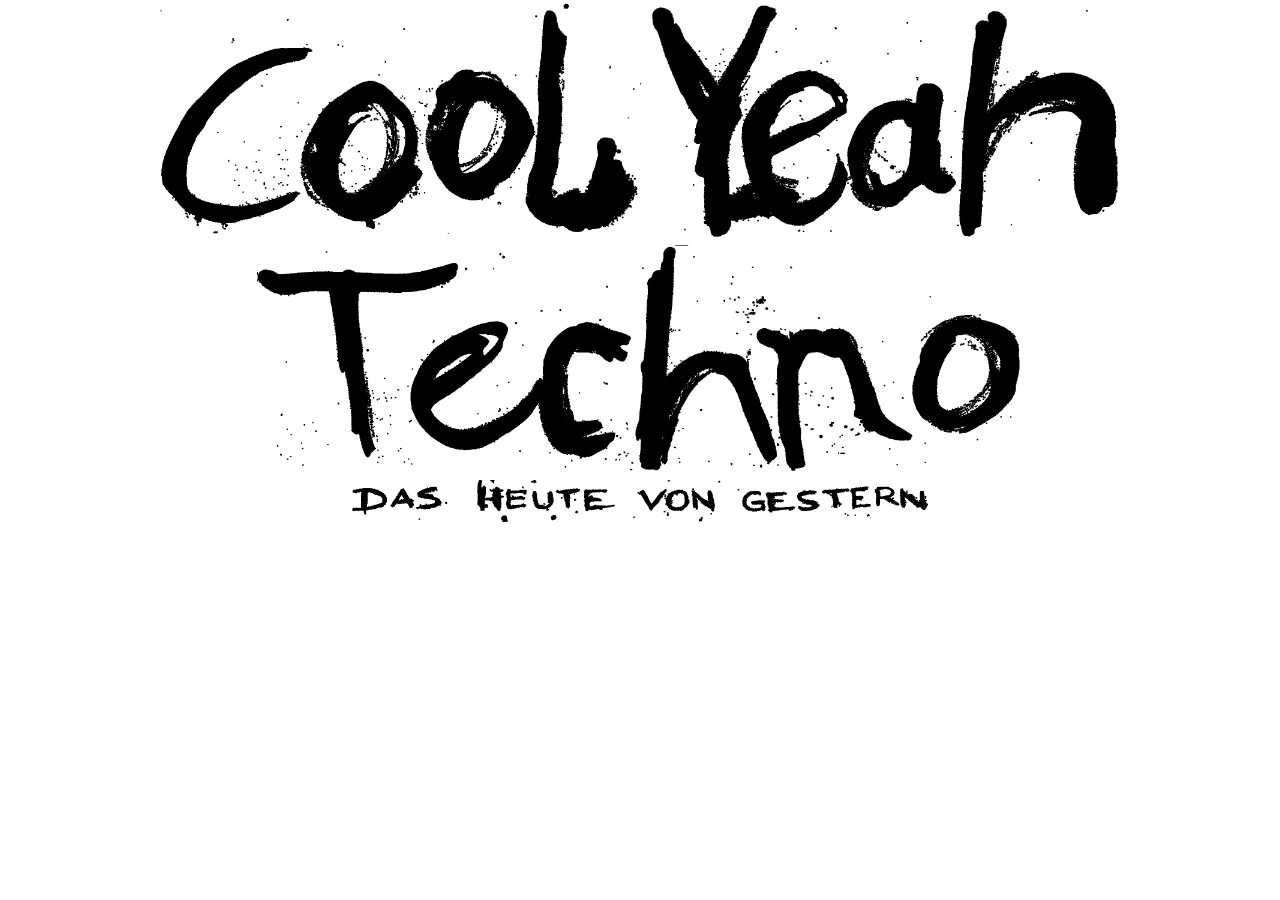
==== 1-waste.html @ 099c029a "sub sites hinzugefügt, bilder umbenannt" ====
<!doctype html>
<html class="no-js" lang="en" dir="ltr">
  <head>
    <meta charset="utf-8">
    <meta http-equiv="x-ua-compatible" content="ie=edge">
    <meta name="viewport" content="width=device-width, initial-scale=1.0">
    <title>Cool Yeah Techno</title>
    <link rel="stylesheet" href="css/foundation.css">
    <link rel="stylesheet" href="css/app.css">
  </head>



  <body>

    <div class="grid-container">

      <div class="grid-x grid-padding-x">
        <div class="large-5 medium-5 small-10 large-offset-1 medium-offset-1 small-offset-1 column">
          <img src="img/1-cool.png" alt="Cool">
        </div>
        <div class="large-5 medium-5 small-8 large-offset-0 medium-offset-0 small-offset-2 column">
          <img src="img/2-yeah.png" alt="Yeah">
        </div>
      </div>

      <div class="grid-x grid-padding-x">
        <div class="large-8 medium-8 small-12 large-offset-2 medium-offset-2 small-offset-0 column">
          <img src="img/3-techno.png" alt="Techno">
        </div>
      </div>

      <div class="grid-x grid-padding-x">
        <div class="large-6 medium-6 small-8 large-offset-3 medium-offset-3 small-offset-2 column">
          <img src="img/4-today.png" alt="Das Heute von Gestern">
        </div>
      </div>

    </div>



    <script src="js/vendor/jquery.js"></script>
    <script src="js/vendor/what-input.js"></script>
    <script src="js/vendor/foundation.js"></script>
    <script src="js/app.js"></script>
  </body>
</html>
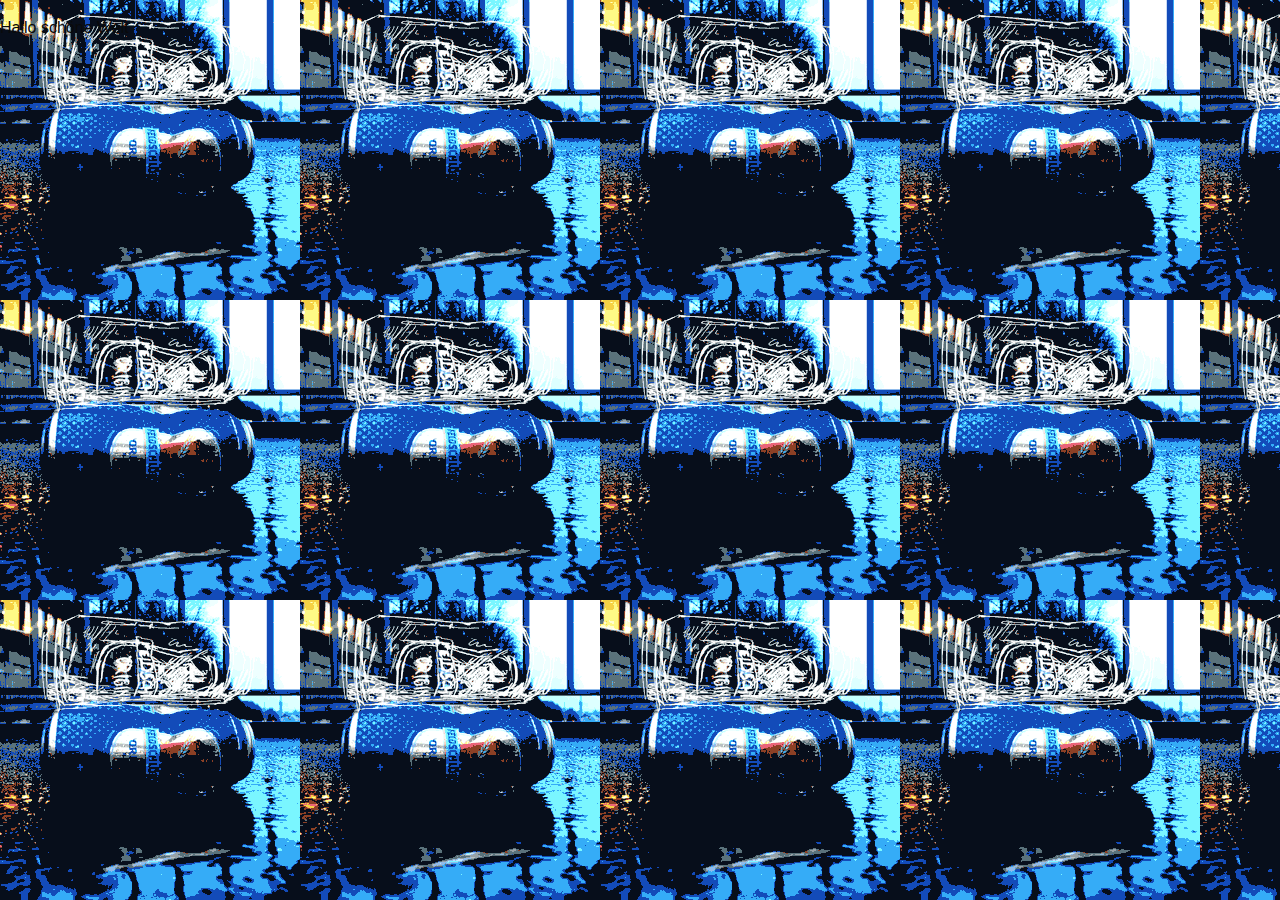
==== commit 2a4eef72: "waste 1-2" ====
--- a/1-waste.html
+++ b/1-waste.html
@@ -9,34 +9,17 @@
     <link rel="stylesheet" href="css/app.css">
   </head>
 
+  <style>
+  body {
+      background-image: url("img/1-waste-loop.gif");
+      background-repeat: repeat-xy;
+  }
+  </style>
 
 
   <body>
 
-    <div class="grid-container">
-
-      <div class="grid-x grid-padding-x">
-        <div class="large-5 medium-5 small-10 large-offset-1 medium-offset-1 small-offset-1 column">
-          <img src="img/1-cool.png" alt="Cool">
-        </div>
-        <div class="large-5 medium-5 small-8 large-offset-0 medium-offset-0 small-offset-2 column">
-          <img src="img/2-yeah.png" alt="Yeah">
-        </div>
-      </div>
-
-      <div class="grid-x grid-padding-x">
-        <div class="large-8 medium-8 small-12 large-offset-2 medium-offset-2 small-offset-0 column">
-          <img src="img/3-techno.png" alt="Techno">
-        </div>
-      </div>
-
-      <div class="grid-x grid-padding-x">
-        <div class="large-6 medium-6 small-8 large-offset-3 medium-offset-3 small-offset-2 column">
-          <img src="img/4-today.png" alt="Das Heute von Gestern">
-        </div>
-      </div>
-
-    </div>
+    <p>Hallo schöne Welt</p>
 
 
 
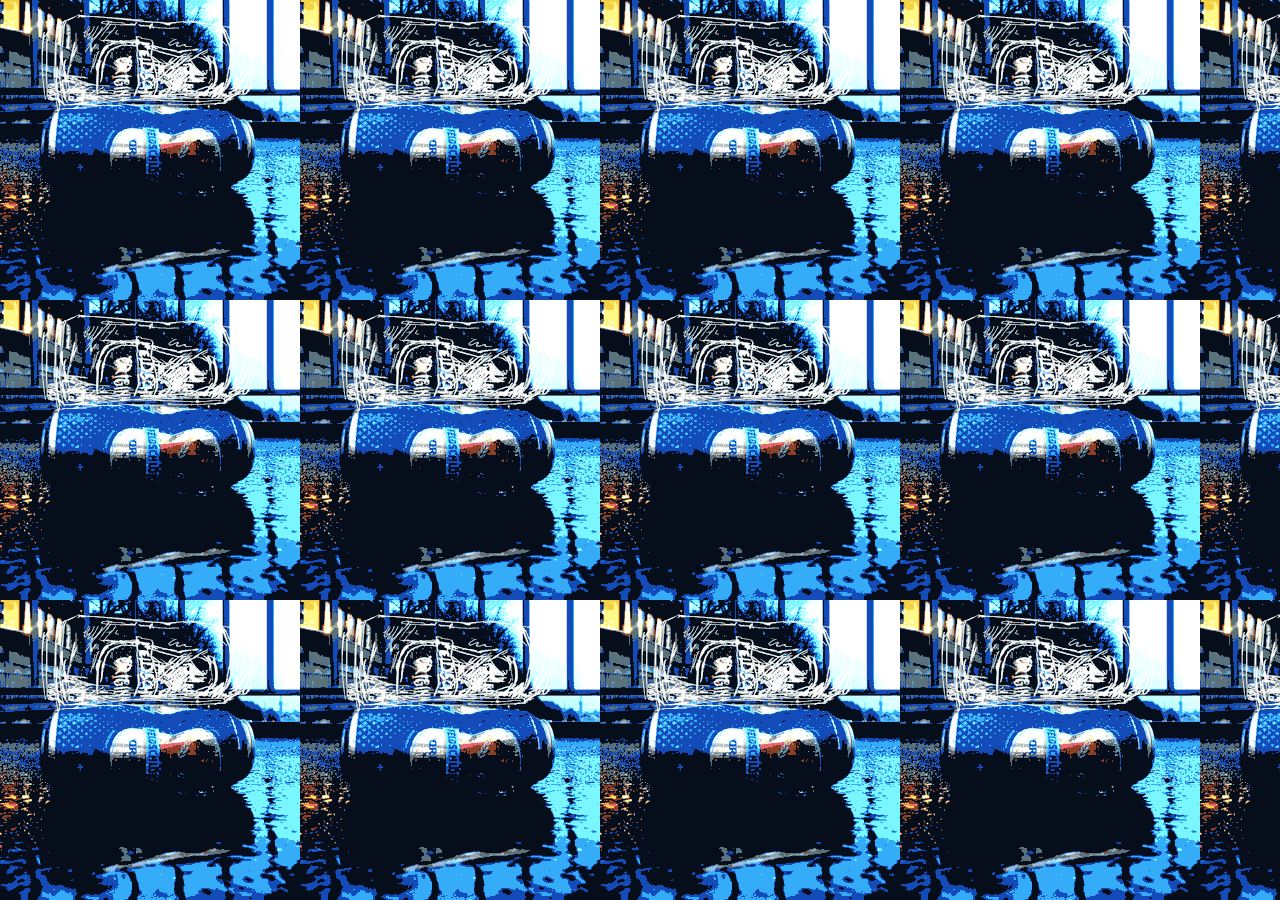
==== commit 4100d77e: "text weg" ====
--- a/1-waste.html
+++ b/1-waste.html
@@ -19,7 +19,6 @@
 
   <body>
 
-    <p>Hallo schöne Welt</p>
 
 
 
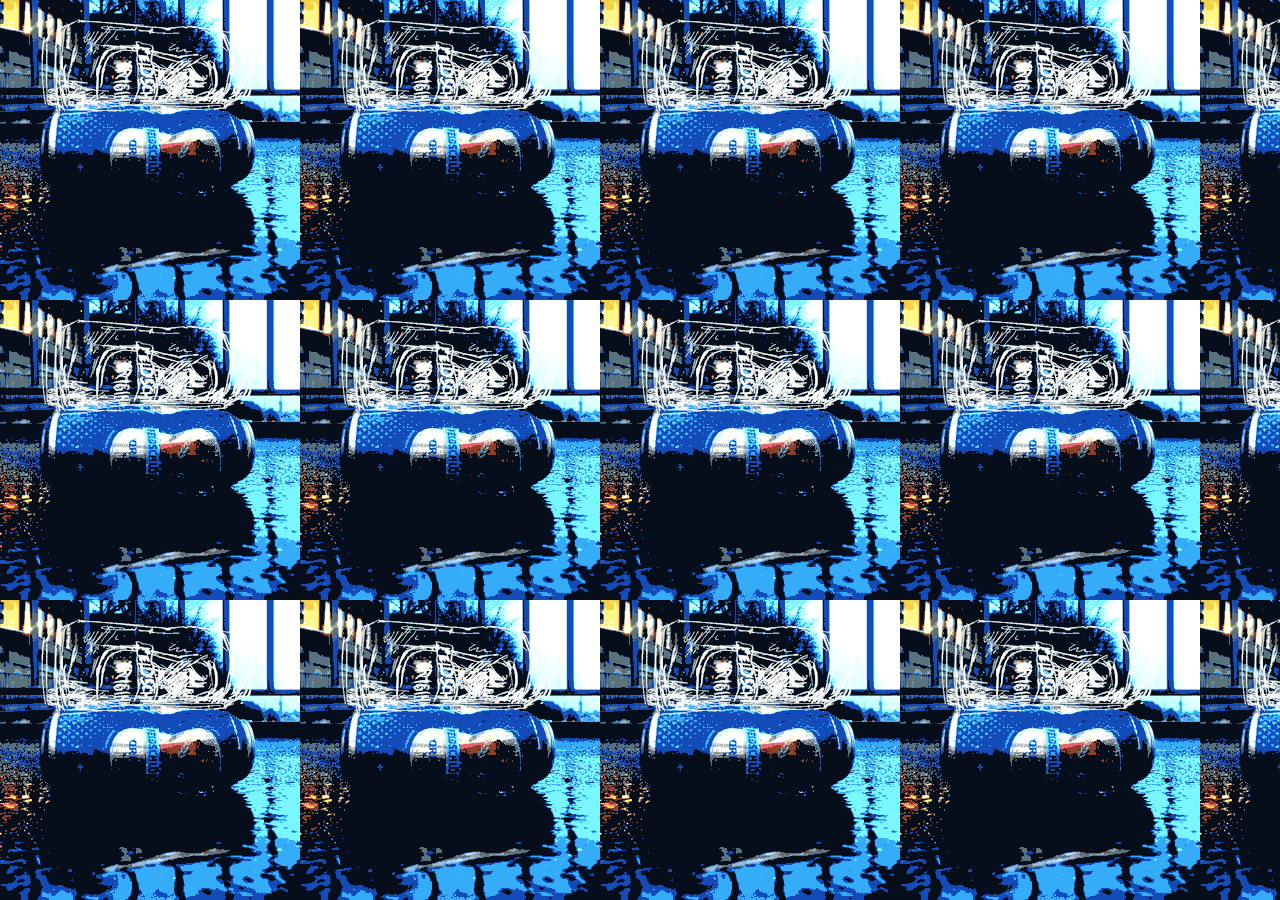
==== commit 352ddf0e: "deleting css in foundation" ====
--- a/1-waste.html
+++ b/1-waste.html
@@ -22,6 +22,7 @@
 
 
 
+
     <script src="js/vendor/jquery.js"></script>
     <script src="js/vendor/what-input.js"></script>
     <script src="js/vendor/foundation.js"></script>
--- a/css/app.css
+++ b/css/app.css
@@ -0,0 +1,15 @@
+h1 {
+  font-size: 2em;
+  margin: 0.67em 0;
+  text-align: center;
+}
+
+h2 {
+  font-family: monospace;
+  font-size: 1em;
+  margin: 1em;
+  margin-right: 1em;
+  text-align: right;
+  color: #ffffff;
+
+}
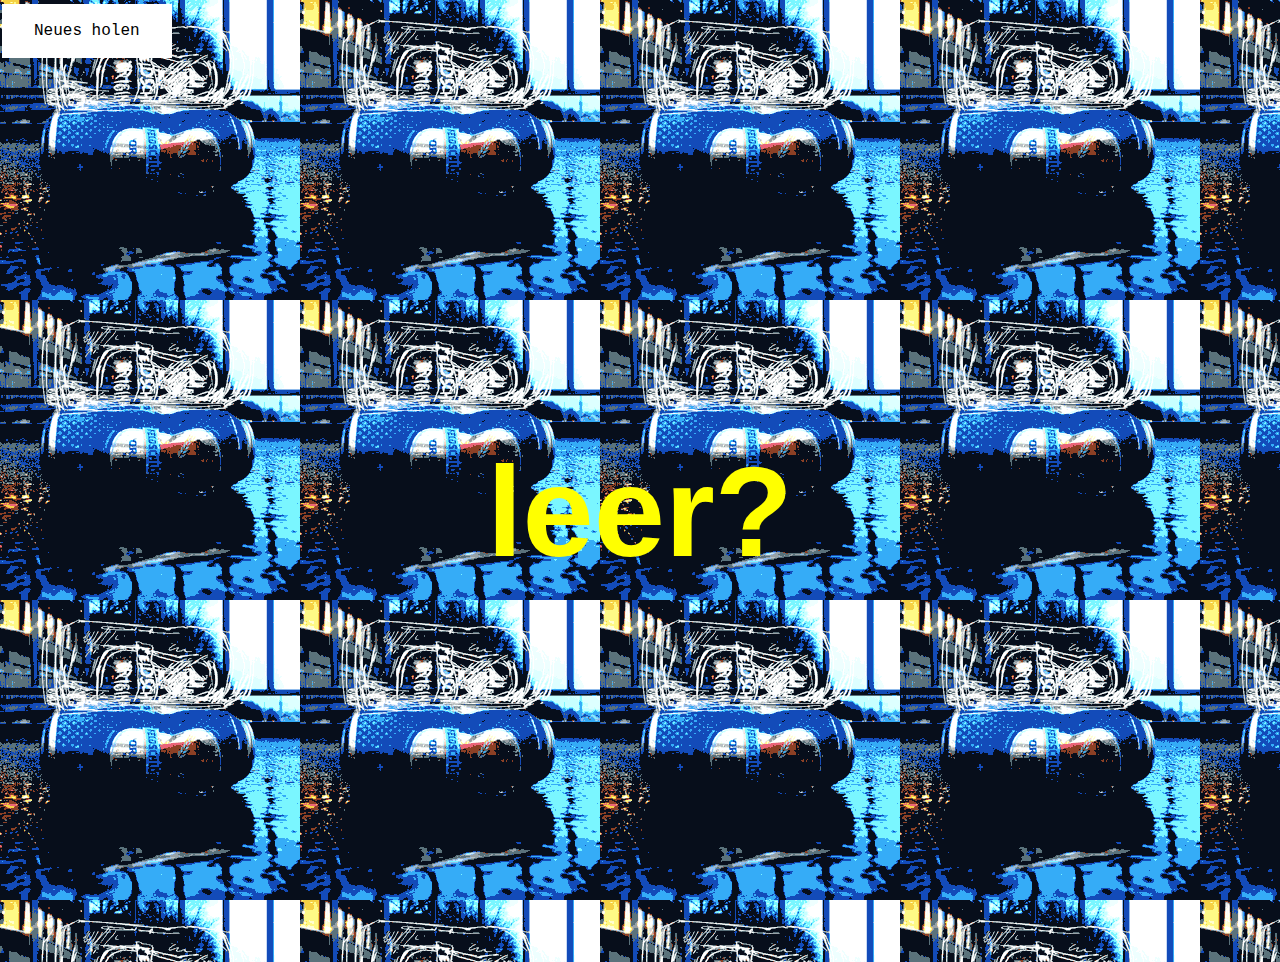
==== commit 407cb888: "checkbox-drawing" ====
--- a/1-waste.html
+++ b/1-waste.html
@@ -19,7 +19,19 @@
 
   <body>
 
+<a href="index.html" class="button1">Neues holen</a>
 
+    <div class="grid-x grid-padding-x align-middle align-center fullcontainer">
+
+      <div class="large-10 medium-10 small-10 cell">
+        <div class="grid-x">
+          <div class="large-12 medium-12 small-12 cell">
+            <h5>leer?</h5>
+          </div>
+        </div>
+      </div>
+
+    </div>
 
 
 
--- a/css/app.css
+++ b/css/app.css
@@ -13,3 +13,187 @@
   color: #ffffff;
 
 }
+
+h3 {
+  font-family: cursive;
+  font-size: 2em;
+  margin: 0.67em 0;
+  text-align: left;
+
+}
+
+h4 {
+  font-family: monospace;
+  font-size: 15em;
+  text-align: center;
+  color: #ffffff;
+
+}
+
+h5 {
+  font-family: inherit;
+  font-size: 8em;
+  text-align: center;
+  color: #ffff00;
+
+}
+
+p {
+  font-family: monospace;
+  font-size: 1em;
+  margin: 0.67em 0;
+  text-align: left;
+
+}
+
+  p1 {
+    font-family: monospace;
+    font-size: 1.5em;
+    line-height: 1.4em;
+    margin-top: 1em;
+    text-align: left;
+
+}
+
+.button {
+    background-color: #000000;
+    border: none;
+    color: white;
+    padding: 15px 32px;
+    text-align: center;
+    text-decoration: none;
+    display: inline-block;
+    font-family: monospace;
+    font-size: 16px;
+    margin: 4px 2px;
+    cursor: pointer;
+}
+
+.button1 {
+    background-color: #ffffff;
+    border: none;
+    color: #000000;
+    padding: 15px 32px;
+    text-align: center;
+    text-decoration: none;
+    display: inline-block;
+    font-family: monospace;
+    font-size: 16px;
+    margin: 4px 2px;
+    cursor: pointer;
+}
+
+.button2 {
+    background-color: #ffffff;
+    color: #000000;
+    padding: 15px 32px;
+    text-align: center;
+    text-decoration: none;
+    display: inline-block;
+    font-family: monospace;
+    font-size: 16px;
+    margin: 4px 2px;
+    cursor: pointer;
+}
+
+
+.cap {
+  min-height: 100%
+}
+
+#imgHover:hover { margin-top: -15px; }
+
+img.rotate {
+  -webkit-transition: -webkit-transform .5s ease-in-out;
+          transition:         transform .5s ease-in-out;
+}
+img.rotate:hover {
+  -webkit-transform: rotate(180deg);
+          transform: rotate(180deg);
+}
+
+.foo img:last-child{display:none}
+.foo:hover img:first-child{display:none}
+.foo:hover img:last-child{display:inline-block}
+
+.hoverable {
+      cursor:default;
+      color:#000;
+      text-decoration:none;
+    }
+    .hoverable .hover {
+      display:none;
+    }
+    .hoverable:hover .normal {
+      display:none;
+    }
+    .hoverable:hover .hover {
+      display:inline;  /* CHANGE IF FOR BLOCK ELEMENTS */
+    }
+
+    video {
+        position: fixed;
+        top: 50%;
+        left: 50%;
+        min-width: 100%;
+        min-height: 100%;
+        width: auto;
+        height: auto;
+        z-index: -100;
+        transform: translateX(-50%) translateY(-50%);
+     background: url('//demosthenes.info/assets/images/polina.jpg') no-repeat;
+      background-size: cover;
+      transition: 0.1s opacity;
+    }
+
+@-ms-keyframes wiggle{0%{-ms-transform:rotate(3deg);}50%{-ms-transform:rotate(-3deg);}100%{-ms-transform:rotate(3deg);}}
+@-moz-keyframes wiggle{0%{-moz-transform:rotate(3deg);}50%{-moz-transform:rotate(-3deg);}100%{-moz-transform:rotate(3deg);}}
+@-webkit-keyframes wiggle{0%{-webkit-transform:rotate(3deg);}50%{-webkit-transform:rotate(-3deg);}100%{-webkit-transform:rotate(3deg);}}
+@keyframes wiggle{0%{transform:rotate(3deg);}50%{transform:rotate(-3deg);}100%{transform:rotate(3deg);}}
+.wiggle-me:hover{-ms-animation:wiggle .1s 2;-moz-animation:wiggle .1s 2;-webkit-animation:wiggle .1s 2;animation:wiggle .4s 2;}
+
+
+@-ms-keyframes wiggle{0%{-ms-transform:rotate(6deg);}50%{-ms-transform:rotate(-6deg);}100%{-ms-transform:rotate(6deg);}}
+@-moz-keyframes wiggle{0%{-moz-transform:rotate(6deg);}50%{-moz-transform:rotate(-6deg);}100%{-moz-transform:rotate(6deg);}}
+@-webkit-keyframes wiggle{0%{-webkit-transform:rotate(6deg);}50%{-webkit-transform:rotate(-6deg);}100%{-webkit-transform:rotate(6deg);}}
+@keyframes wiggle{0%{transform:rotate(6deg);}50%{transform:rotate(-6deg);}100%{transform:rotate(3deg);}}
+.wiggle-me-more:hover{-ms-animation:wiggle .3s 2;-moz-animation:wiggle .1s 3;-webkit-animation:wiggle .3s 2;animation:wiggle .3s 3;}
+
+
+
+@keyframes beat
+{
+  0%
+  {
+    transform: scale( 1 );
+  }
+  33%
+  {
+    transform: scale( 1.1 );
+  }
+
+  33%
+  {
+    transform: scale( .9 );
+  }
+
+  100%
+  {
+    transform: scale( 1 );
+  }
+}
+
+div.beat {
+  animation: beat .5s infinite;
+}
+
+
+.fullcontainer {
+  height: 100vh;
+
+}
+
+.checkbox-container {
+  width: 100vw;
+  height: 100vh;
+}
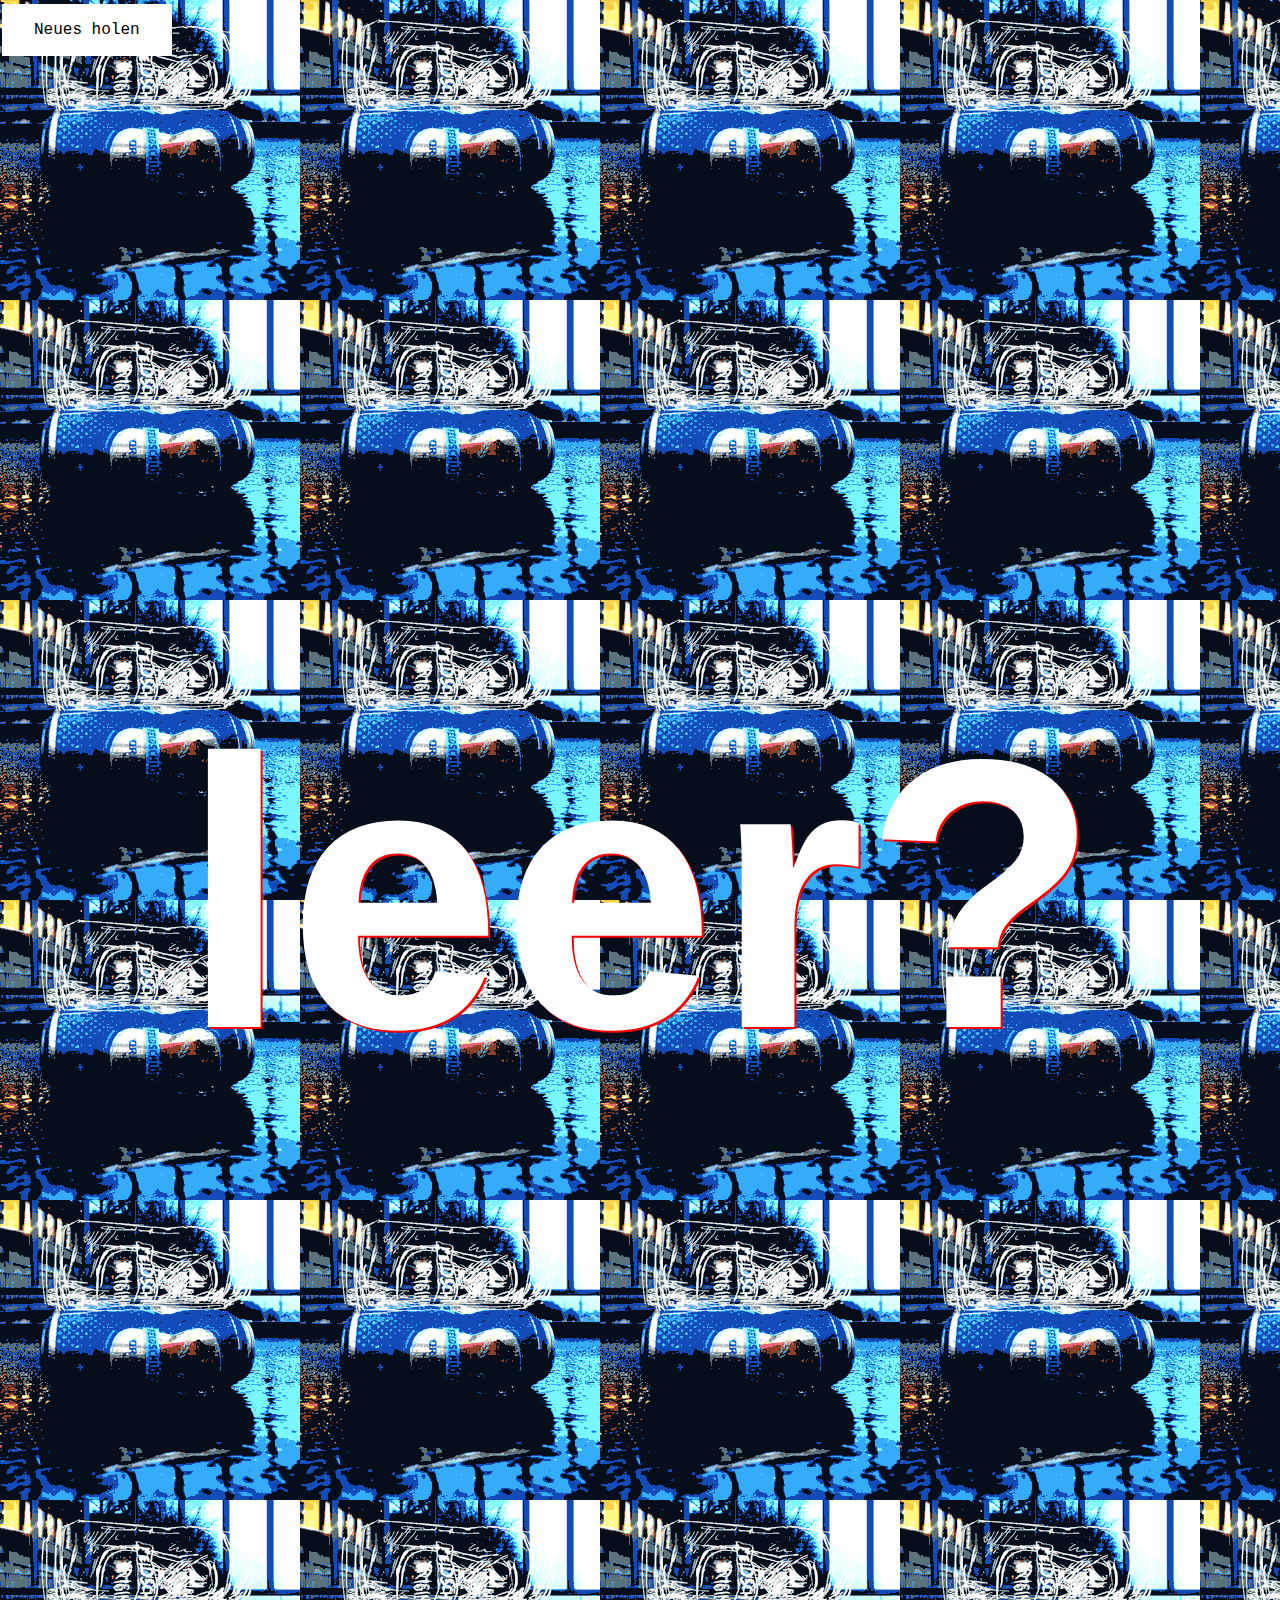
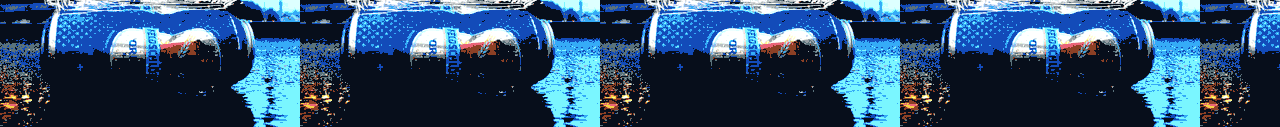
==== commit 2346b4a8: "Style that shit!" ====
--- a/1-waste.html
+++ b/1-waste.html
@@ -14,6 +14,23 @@
       background-image: url("img/1-waste-loop.gif");
       background-repeat: repeat-xy;
   }
+
+  h1 {
+    font-family: 'Quicksand', sans-serif;
+    font-weight: 700;
+    font-size: 30vw;
+    color: #ffffff;
+    text-shadow: 2px 2px #FF0000;
+
+  }
+
+  .center{
+    height: 90vw;
+    display: flex;
+    justify-content: center;
+    align-items: center;
+}
+
   </style>
 
 
@@ -26,7 +43,7 @@
       <div class="large-10 medium-10 small-10 cell">
         <div class="grid-x">
           <div class="large-12 medium-12 small-12 cell">
-            <h5>leer?</h5>
+            <h1 class="center">leer?</h1>
           </div>
         </div>
       </div>
--- a/css/app.css
+++ b/css/app.css
@@ -52,6 +52,16 @@
     line-height: 1.4em;
     margin-top: 1em;
     text-align: left;
+
+}
+
+a {
+  font-family: monospace;
+  color: #000000;
+  font-size: 1.2em;
+  line-height: 1.4em;
+  margin-top: 1em;
+  text-align: left;
 
 }
 
@@ -141,7 +151,7 @@
         height: auto;
         z-index: -100;
         transform: translateX(-50%) translateY(-50%);
-     background: url('//demosthenes.info/assets/images/polina.jpg') no-repeat;
+     background: url('//img/zigi.png') no-repeat;
       background-size: cover;
       transition: 0.1s opacity;
     }
@@ -184,7 +194,7 @@
 }
 
 div.beat {
-  animation: beat .5s infinite;
+  animation: beat .42s infinite;
 }
 
 
@@ -197,3 +207,7 @@
   width: 100vw;
   height: 100vh;
 }
+
+checkbox {
+  padding-top: -3px;
+}
